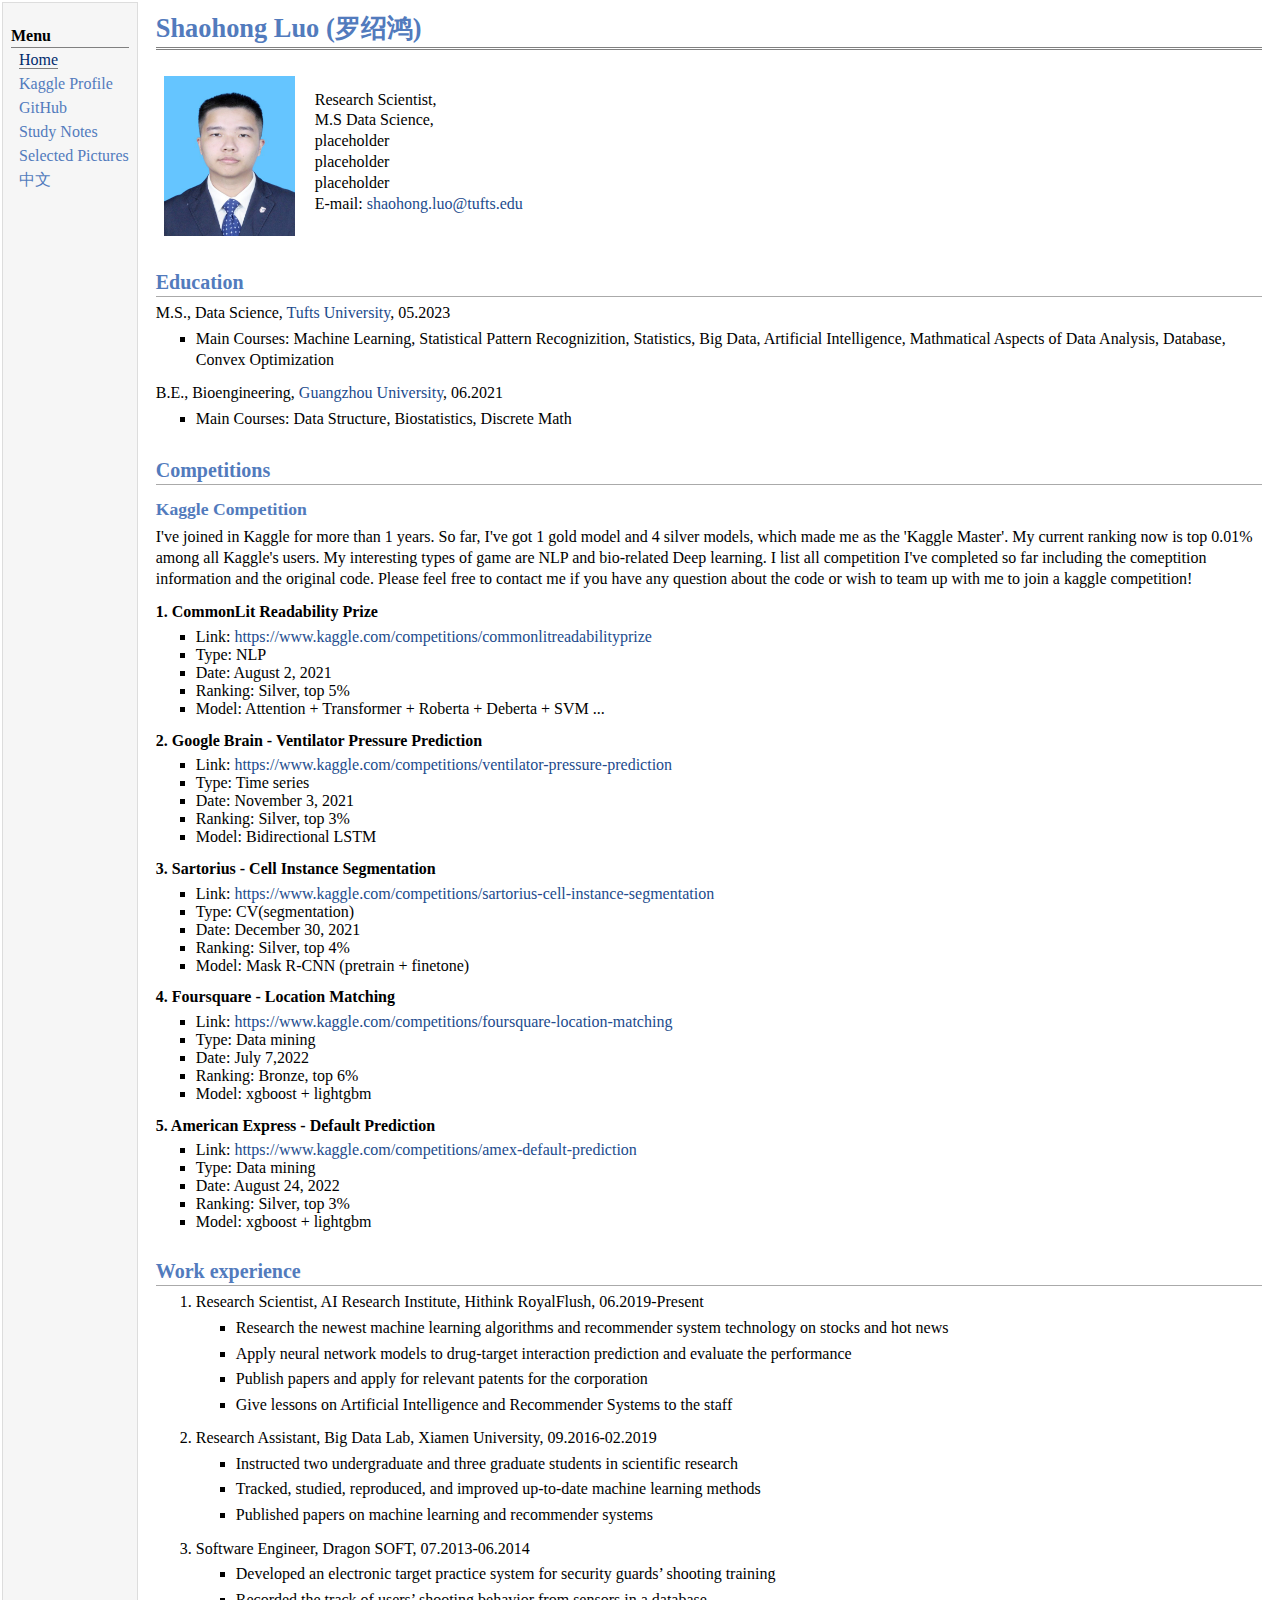
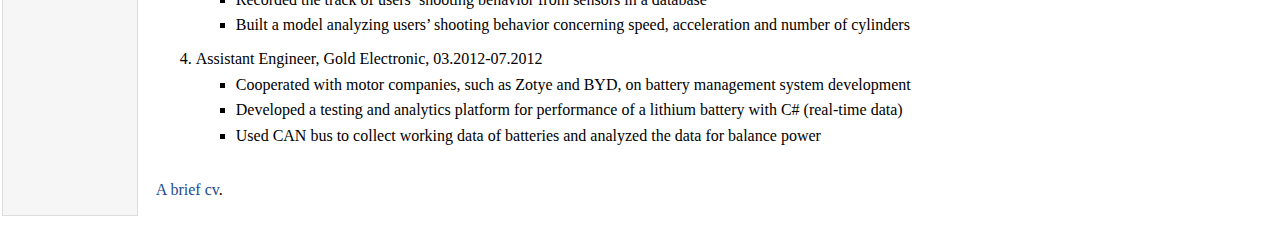
==== index.html @ 046fc767 "Update index.html" ====
<!DOCTYPE html PUBLIC "-//W3C//DTD XHTML 1.1//EN"
  "http://www.w3.org/TR/xhtml11/DTD/xhtml11.dtd">
<html xmlns="http://www.w3.org/1999/xhtml" xml:lang="en">
<head>
<meta name="generator" content="jemdoc, see http://jemdoc.jaboc.net/" />
<meta http-equiv="Content-Type" content="text/html;charset=utf-8" />
<link rel="stylesheet" href="jemdoc.css" type="text/css" />
<link rel="shortcut icon" href="favicon.ico" />
<link rel="bookmark" href="favicon.ico" type="image/x-icon"　/>
<title>Shaohong Luo (罗绍鸿)</title>
</head>
<body>
<table summary="Table for page layout." id="tlayout">
<tr valign="top">
<td id="layout-menu">
<div class="menu-category">Menu</div>
<div class="menu-item"><a href="index.html" class="current">Home</a></div>
<div class="menu-item"><a href="https://www.kaggle.com/mackellis">Kaggle Profile</a></div>
<div class="menu-item"><a href="https://github.com/Smilebear-Luo">GitHub</a></div>
<div class="menu-item"><a href="https://smilebear-luo.github.io/study notes">Study Notes</a></div>
<div class="menu-item"><a href="https://smilebear-luo.github.io/photo">Selected Pictures</a></div>
<div class="menu-item"><a href="https://smilebear-luo.github.io/chinese_version">中文</a></div>
</td>
<td id="layout-content">
<div id="toptitle">
<h1>Shaohong Luo (罗绍鸿) </h1>
</div>
<table class="imgtable"><tr><td>
<a href="https://smilebear-luo.github.io/"><img src="photos/bio.jpg" alt="alt text" width="131px" height="160px" /></a>&nbsp;</td>
<td align="left"><p>Research Scientist,<br />
M.S Data Science,<br />
placeholder <br />
placeholder <br />
placeholder <br /> 
E-mail: <a href="shaohong.luo@tufts.edu">shaohong.luo@tufts.edu</a></p>
</td></tr></table>
<h2>Education</h2>
<p>M.S., Data Science, <a href="https://www.tufts.edu/">Tufts University</a>, 05.2023</p>
<ul>
<li><p>Main Courses: Machine Learning, Statistical Pattern Recognizition, Statistics, Big Data, Artificial Intelligence, Mathmatical Aspects of Data Analysis, Database, Convex Optimization</p>
</li>
</ul>
<p>B.E., Bioengineering, <a href="http://english.gzhu.edu.cn/">Guangzhou University</a>, 06.2021</p>
<ul>
<li><p>Main Courses: Data Structure, Biostatistics, Discrete Math</p>
</li>
</ul>

<h2>Competitions</h2>
<h3>Kaggle Competition</h3>
<p> I've joined in Kaggle for more than 1 years. So far, I've got 1 gold model and 4 silver models, which made me as the 'Kaggle Master'. My current ranking now is top 0.01% among all Kaggle's users. My interesting types of game are NLP and bio-related Deep learning. I list all competition I've completed so far including the comeptition information and the original code. Please feel free to contact me if you have any question about the code or wish to team up with me to join a kaggle competition!
<p>
  
<p><strong>1. CommonLit Readability Prize</strong>  </p>
<ul>
<li>Link: <a href='https://www.kaggle.com/competitions/commonlitreadabilityprize' target='_blank' class='url'>https://www.kaggle.com/competitions/commonlitreadabilityprize</a>  </li>
<li>Type: NLP  </li>
<li>Date: August 2, 2021  </li>
<li>Ranking: Silver, top 5%  </li>
<li>Model: Attention + Transformer + Roberta + Deberta + SVM ...  </li>

</ul>
<p><strong>2. Google Brain - Ventilator Pressure Prediction</strong>  </p>
<ul>
<li>Link: <a href='https://www.kaggle.com/competitions/ventilator-pressure-prediction' target='_blank' class='url'>https://www.kaggle.com/competitions/ventilator-pressure-prediction</a>  </li>
<li>Type: Time series  </li>
<li>Date: November 3, 2021   </li>
<li>Ranking: Silver, top 3%  </li>
<li>Model: Bidirectional LSTM  </li>

</ul>
<p><strong>3. Sartorius - Cell Instance Segmentation</strong>  </p>
<ul>
<li>Link: <a href='https://www.kaggle.com/competitions/sartorius-cell-instance-segmentation' target='_blank' class='url'>https://www.kaggle.com/competitions/sartorius-cell-instance-segmentation</a>  </li>
<li>Type: CV(segmentation)  </li>
<li>Date: December 30, 2021  </li>
<li>Ranking: Silver, top 4%  </li>
<li>Model: Mask R-CNN (pretrain + finetone)  </li>

</ul>
<p><strong>4. Foursquare - Location Matching</strong>  </p>
<ul>
<li>Link: <a href='https://www.kaggle.com/competitions/foursquare-location-matching' target='_blank' class='url'>https://www.kaggle.com/competitions/foursquare-location-matching</a>  </li>
<li>Type: Data mining  </li>
<li>Date: July 7,2022  </li>
<li>Ranking: Bronze, top 6%  </li>
<li>Model: xgboost + lightgbm  </li>

</ul>
<p><strong>5. American Express - Default Prediction</strong> </p>
<ul>
<li>Link: <a href='https://www.kaggle.com/competitions/amex-default-prediction' target='_blank' class='url'>https://www.kaggle.com/competitions/amex-default-prediction</a>  </li>
<li>Type: Data mining  </li>
<li>Date: August 24, 2022  </li>
<li>Ranking: Silver, top 3%  </li>
<li>Model: xgboost + lightgbm  </li>
</ul>
  
<h2>Work experience</h2>
<ol>
<li><p>Research Scientist, AI Research Institute, Hithink RoyalFlush, 06.2019-Present</p></li>
<ul>
<li><p>Research the newest machine learning algorithms and recommender system technology on stocks and hot news</p>
</li>
<li><p>Apply neural network models to drug-target interaction prediction and evaluate the performance</p>
</li>
<li><p>Publish papers and apply for relevant patents for the corporation</p>
</li>
<li><p>Give lessons on Artificial Intelligence and Recommender Systems to the staff</p>
</li>
</ul>
<li><p>Research Assistant, Big Data Lab, Xiamen University, 09.2016-02.2019</p></li>
<ul>
<li><p>Instructed two undergraduate and three graduate students in scientific research</p>
</li>
<li><p>Tracked, studied, reproduced, and improved up-to-date machine learning methods</p>
</li>
<li><p>Published papers on machine learning and recommender systems</p>
</li>
</ul>
<li><p>Software Engineer, Dragon SOFT, 07.2013-06.2014</p></li>
<ul>
<li><p>Developed an electronic target practice system for security guards’ shooting training</p>
</li>
<li><p>Recorded the track of users’ shooting behavior from sensors in a database</p>
</li>
<li><p>Built a model analyzing users&rsquo; shooting behavior concerning speed, acceleration and number of cylinders</p>
</li>
</ul>
<li><p>Assistant Engineer, Gold Electronic, 03.2012-07.2012</p></li>
<ul>
<li><p>Cooperated with motor companies, such as Zotye and BYD, on battery management system development</p>
</li>
<li><p>Developed a testing and analytics platform for performance of a lithium battery with C# (real-time data)</p>
</li>
<li><p>Used CAN bus to collect working data of batteries and analyzed the data for balance power</p>
</li>
</ul>
</ol>
<p><br />
<a href="cv/cv.pdf">A brief cv</a>.</p>
</td>
</tr>
</table>
</body>
</html>
---- jemdoc.css ----
/* Default css file for jemdoc. */

table#tlayout {
    border: none;
    border-collapse: separate;
    background: white;
}

body {
	background: white;
	font-family: Georgia, serif;
	padding-bottom: 8px;
	margin: 0;
}

#layout-menu {
	background: #f6f6f6;
	border: 1px solid #dddddd;
	padding-top: 0.5em;
	padding-left: 8px;
	padding-right: 8px;
	font-size: 1.0em;
	width: auto;
	white-space: nowrap;
    text-align: left;
    vertical-align: top;
}

#layout-menu td {
	background: #f4f4f4;
    vertical-align: top;
}

#layout-content {
	padding-top: 0.0em;
	padding-left: 1.0em;
	padding-right: 1.0em;
    border: none;
    background: white;
    text-align: left;
    vertical-align: top;
}

#layout-menu a {
	line-height: 1.5em;
	margin-left: 0.5em;
}

tt {
    background: #ffffdd;
}

pre, tt {
	font-size: 90%;
	font-family: monaco, monospace;
}

a, a > tt {
	color: #224b8d;
	text-decoration: none;
}

a:hover {
	border-bottom: 1px gray dotted;
}

#layout-menu a.current:link, #layout-menu a.current:visited {
	color: #022b6d;
	border-bottom: 1px gray solid;
}
#layout-menu a:link, #layout-menu a:visited, #layout-menu a:hover {
	color: #527bbd;
	text-decoration: none;
}
#layout-menu a:hover {
	text-decoration: none;
}

div.menu-category {
	border-bottom: 1px solid gray;
	margin-top: 0.8em;
	padding-top: 0.2em;
	padding-bottom: 0.1em;
	font-weight: bold;
}

div.menu-item {
	padding-left: 16px;
	text-indent: -16px;
}

div#toptitle {
	padding-bottom: 0.2em;
	margin-bottom: 1.5em;
	border-bottom: 3px double gray;
}

/* Reduce space if we begin the page with a title. */
div#toptitle + h2, div#toptitle + h3 {
	margin-top: -0.7em;
}

div#subtitle {
	margin-top: 0.0em;
	margin-bottom: 0.0em;
	padding-top: 0em;
	padding-bottom: 0.1em;
}

em {
	font-style: italic;
}

strong {
	font-weight: bold;
}


h1, h2, h3 {
	color: #527bbd;
	margin-top: 0.7em;
	margin-bottom: 0.3em;
	padding-bottom: 0.2em;
	line-height: 1.0;
	padding-top: 0.5em;
	border-bottom: 1px solid #aaaaaa;
}

h1 {
	font-size: 165%;
}

h2 {
	padding-top: 0.8em;
	font-size: 125%;
}

h2 + h3 {
    padding-top: 0.2em;
}

h3 {
	font-size: 110%;
	border-bottom: none;
}

p {
	margin-top: 0.0em;
	margin-bottom: 0.8em;
	padding: 0;
	line-height: 1.3;
}

pre {
	padding: 0;
	margin: 0;
}

div#footer {
	font-size: small;
	border-top: 1px solid #c0c0c0;
	padding-top: 0.1em;
	margin-top: 4.0em;
	color: #c0c0c0;
}

div#footer a {
	color: #80a0b0;
}

div#footer-text {
	float: left;
	padding-bottom: 8px;
}

ul, ol, dl {
	margin-top: 0.2em;
	padding-top: 0;
	margin-bottom: 0.8em;
}

dt {
	margin-top: 0.5em;
	margin-bottom: 0;
}

dl {
	margin-left: 20px;
}

dd {
	color: #222222;
}

dd > *:first-child {
	margin-top: 0;
}

ul {
	list-style-position: outside;
	list-style-type: square;
}

p + ul, p + ol {
	margin-top: -0.5em;
}

li ul, li ol {
	margin-top: -0.3em;
}

ol {
	list-style-position: outside;
	list-style-type: decimal;
}

li p, dd p {
	margin-bottom: 0.3em;
}


ol ol {
	list-style-type: lower-alpha;
}

ol ol ol {
	list-style-type: lower-roman;
}

p + div.codeblock {
	margin-top: -0.6em;
}

div.codeblock, div.infoblock {
	margin-right: 0%;
	margin-top: 1.2em;
	margin-bottom: 1.3em;
}

div.blocktitle {
	font-weight: bold;
	color: #cd7b62;
	margin-top: 1.2em;
	margin-bottom: 0.1em;
}

div.blockcontent {
	border: 1px solid silver;
	padding: 0.3em 0.5em;
}

div.infoblock > div.blockcontent {
	background: #ffffee;
}

div.blockcontent p + ul, div.blockcontent p + ol {
	margin-top: 0.4em;
}

div.infoblock p {
	margin-bottom: 0em;
}

div.infoblock li p, div.infoblock dd p {
	margin-bottom: 0.5em;
}

div.infoblock p + p {
	margin-top: 0.8em;
}

div.codeblock > div.blockcontent {
	background: #f6f6f6;
}

span.pycommand {
	color: #000070;
}

span.statement {
	color: #008800;
}
span.builtin {
	color: #000088;
}
span.special {
	color: #990000;
}
span.operator {
	color: #880000;
}
span.error {
	color: #aa0000;
}
span.comment, span.comment > *, span.string, span.string > * {
	color: #606060;
}

@media print {
	#layout-menu { display: none; }
}

#fwtitle {
	margin: 2px;
}

#fwtitle #toptitle {
	padding-left: 0.5em;
	margin-bottom: 0.5em;
}

#layout-content h1:first-child, #layout-content h2:first-child, #layout-content h3:first-child {
	margin-top: -0.7em;
}

div#toptitle h1, #layout-content div#toptitle h1 {
	margin-bottom: 0.0em;
	padding-bottom: 0.1em;
	padding-top: 0;
	margin-top: 0.5em;
	border-bottom: none;
}

img.eq {
	padding: 0;
	padding-left: 0.1em;
	padding-right: 0.1em;
	margin: 0;
}

img.eqwl {
	padding-left: 2em;
	padding-top: 0.6em;
	padding-bottom: 0.2em;
	margin: 0;
}

table {
    border: 2px solid black;
    border-collapse: collapse;
}

td {
    padding: 2px;
    padding-left: 0.5em;
    padding-right: 0.5em;
    text-align: center;
    border: 1px solid gray;
}

table + table {
    margin-top: 1em;
}

tr.heading {
    font-weight: bold;
    border-bottom: 2px solid black;
}

img {
    border: none;
}

table.imgtable, table.imgtable td {
    border: none;
    text-align: left;
}
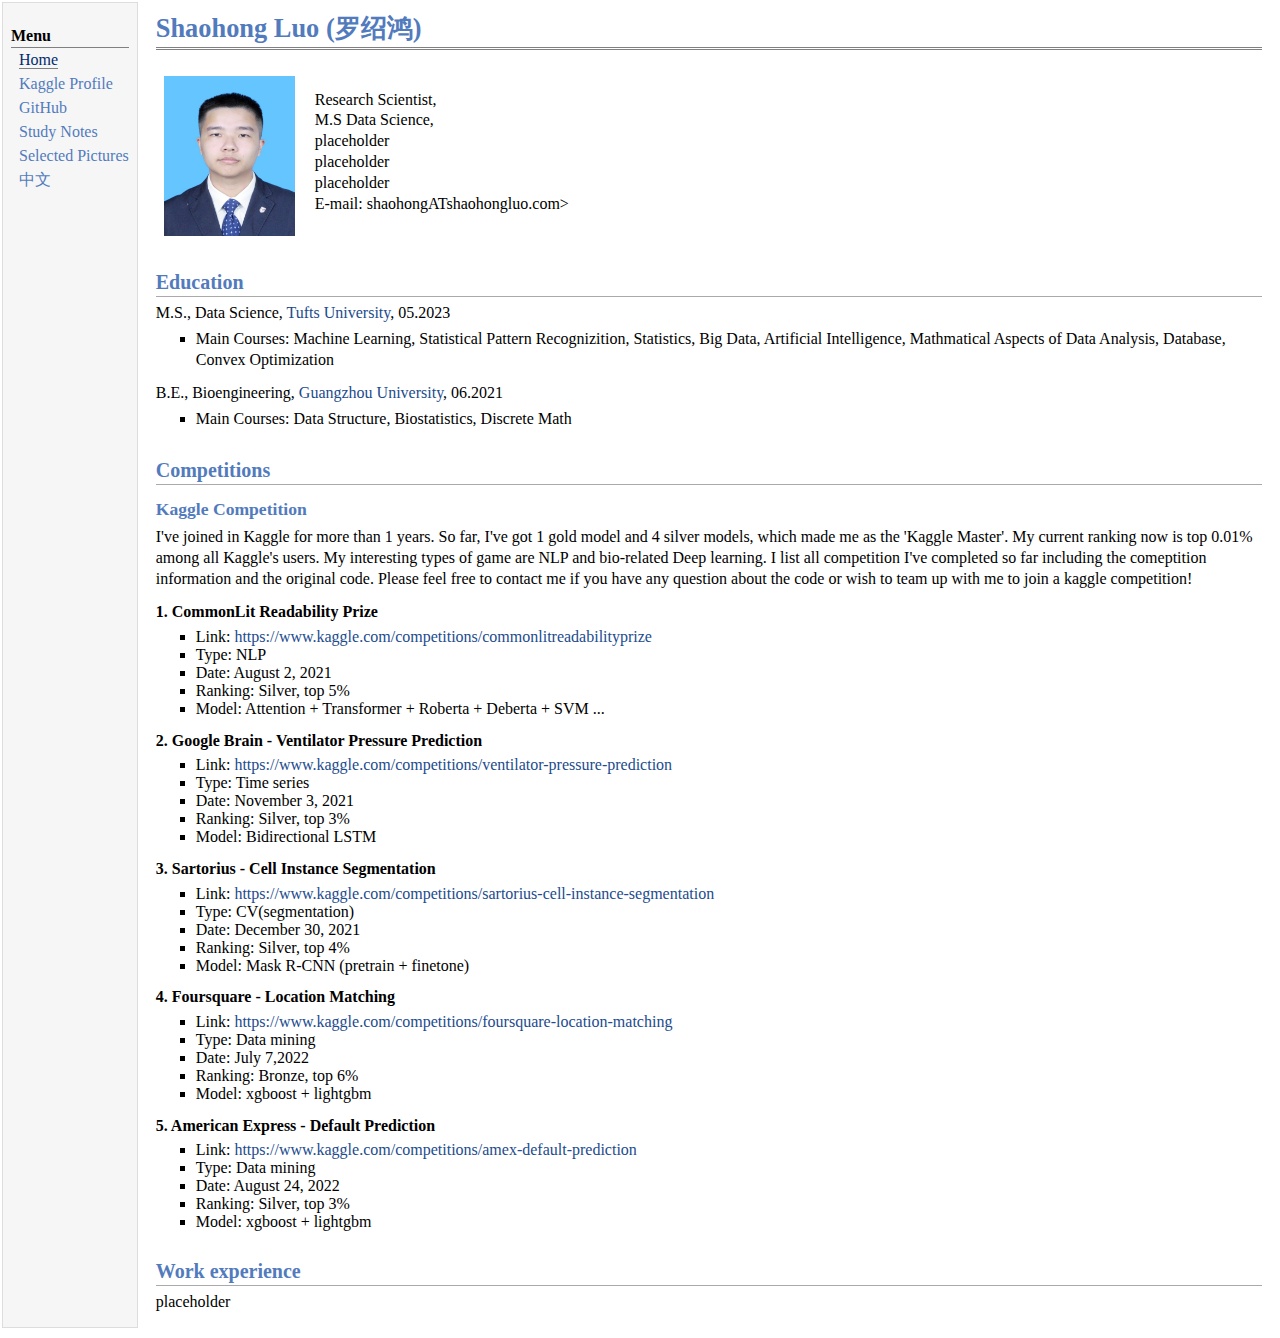
==== commit 4096a9fd: "Add files via upload" ====
--- a/index.html
+++ b/index.html
@@ -1,6 +1,6 @@
 <!DOCTYPE html PUBLIC "-//W3C//DTD XHTML 1.1//EN"
   "http://www.w3.org/TR/xhtml11/DTD/xhtml11.dtd">
-<html xmlns="http://www.w3.org/1999/xhtml" xml:lang="en">
+
 <head>
 <meta name="generator" content="jemdoc, see http://jemdoc.jaboc.net/" />
 <meta http-equiv="Content-Type" content="text/html;charset=utf-8" />
@@ -17,7 +17,7 @@
 <div class="menu-item"><a href="index.html" class="current">Home</a></div>
 <div class="menu-item"><a href="https://www.kaggle.com/mackellis">Kaggle Profile</a></div>
 <div class="menu-item"><a href="https://github.com/Smilebear-Luo">GitHub</a></div>
-<div class="menu-item"><a href="https://smilebear-luo.github.io/study notes">Study Notes</a></div>
+<div class="menu-item"><a href="https://smilebear-luo.github.io/notes">Study Notes</a></div>
 <div class="menu-item"><a href="https://smilebear-luo.github.io/photo">Selected Pictures</a></div>
 <div class="menu-item"><a href="https://smilebear-luo.github.io/chinese_version">中文</a></div>
 </td>
@@ -32,7 +32,7 @@
 placeholder <br />
 placeholder <br />
 placeholder <br /> 
-E-mail: <a href="shaohong.luo@tufts.edu">shaohong.luo@tufts.edu</a></p>
+E-mail: shaohongATshaohongluo.com>
 </td></tr></table>
 <h2>Education</h2>
 <p>M.S., Data Science, <a href="https://www.tufts.edu/">Tufts University</a>, 05.2023</p>
@@ -97,50 +97,9 @@
 </ul>
   
 <h2>Work experience</h2>
-<ol>
-<li><p>Research Scientist, AI Research Institute, Hithink RoyalFlush, 06.2019-Present</p></li>
-<ul>
-<li><p>Research the newest machine learning algorithms and recommender system technology on stocks and hot news</p>
-</li>
-<li><p>Apply neural network models to drug-target interaction prediction and evaluate the performance</p>
-</li>
-<li><p>Publish papers and apply for relevant patents for the corporation</p>
-</li>
-<li><p>Give lessons on Artificial Intelligence and Recommender Systems to the staff</p>
-</li>
-</ul>
-<li><p>Research Assistant, Big Data Lab, Xiamen University, 09.2016-02.2019</p></li>
-<ul>
-<li><p>Instructed two undergraduate and three graduate students in scientific research</p>
-</li>
-<li><p>Tracked, studied, reproduced, and improved up-to-date machine learning methods</p>
-</li>
-<li><p>Published papers on machine learning and recommender systems</p>
-</li>
-</ul>
-<li><p>Software Engineer, Dragon SOFT, 07.2013-06.2014</p></li>
-<ul>
-<li><p>Developed an electronic target practice system for security guards’ shooting training</p>
-</li>
-<li><p>Recorded the track of users’ shooting behavior from sensors in a database</p>
-</li>
-<li><p>Built a model analyzing users&rsquo; shooting behavior concerning speed, acceleration and number of cylinders</p>
-</li>
-</ul>
-<li><p>Assistant Engineer, Gold Electronic, 03.2012-07.2012</p></li>
-<ul>
-<li><p>Cooperated with motor companies, such as Zotye and BYD, on battery management system development</p>
-</li>
-<li><p>Developed a testing and analytics platform for performance of a lithium battery with C# (real-time data)</p>
-</li>
-<li><p>Used CAN bus to collect working data of batteries and analyzed the data for balance power</p>
-</li>
-</ul>
-</ol>
-<p><br />
-<a href="cv/cv.pdf">A brief cv</a>.</p>
-</td>
-</tr>
-</table>
+<p>
+placeholder
+</p>
+
 </body>
 </html>
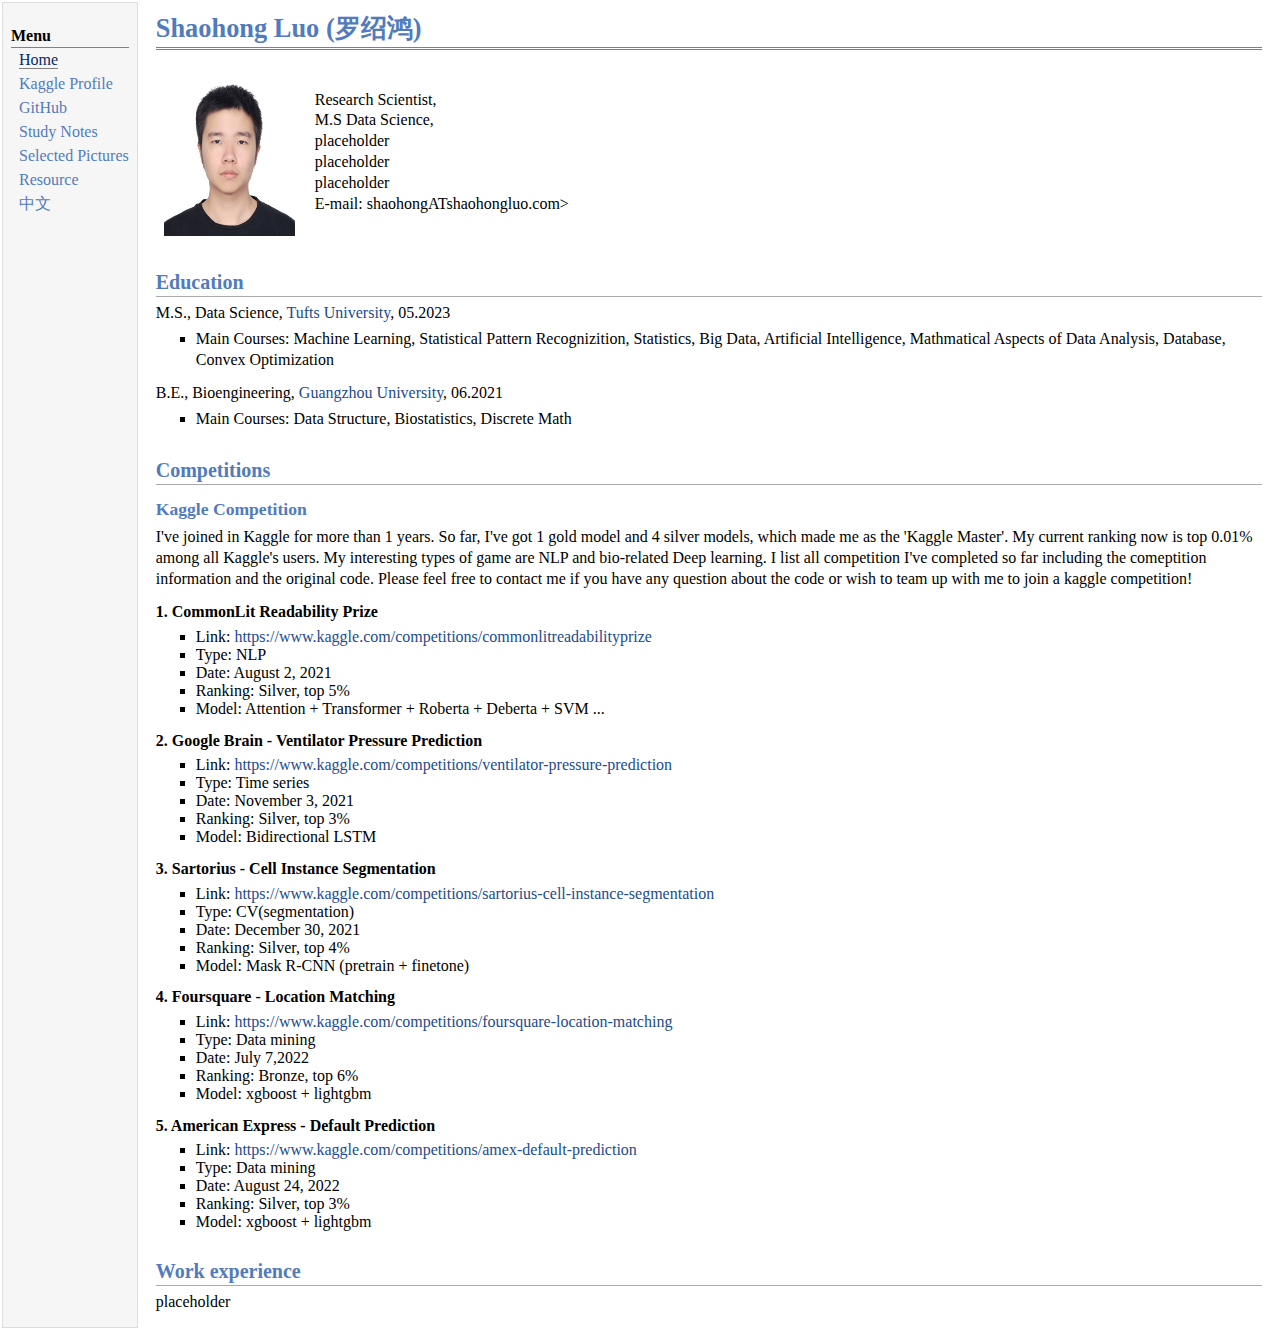
==== commit 792d6d8c: "Add files via upload" ====
--- a/index.html
+++ b/index.html
@@ -17,8 +17,9 @@
 <div class="menu-item"><a href="index.html" class="current">Home</a></div>
 <div class="menu-item"><a href="https://www.kaggle.com/mackellis">Kaggle Profile</a></div>
 <div class="menu-item"><a href="https://github.com/Smilebear-Luo">GitHub</a></div>
-<div class="menu-item"><a href="https://smilebear-luo.github.io/notes">Study Notes</a></div>
-<div class="menu-item"><a href="https://smilebear-luo.github.io/photo">Selected Pictures</a></div>
+<div class="menu-item"><a href="https://smilebear-luo.github.io/study notes">Study Notes</a></div>
+<div class="menu-item"><a href="https://smilebear-luo.github.io/selected_pictures">Selected Pictures</a></div>
+<div class="menu-item"><a href="https://smilebear-luo.github.io/Resource">Resource</a></div>
 <div class="menu-item"><a href="https://smilebear-luo.github.io/chinese_version">中文</a></div>
 </td>
 <td id="layout-content">
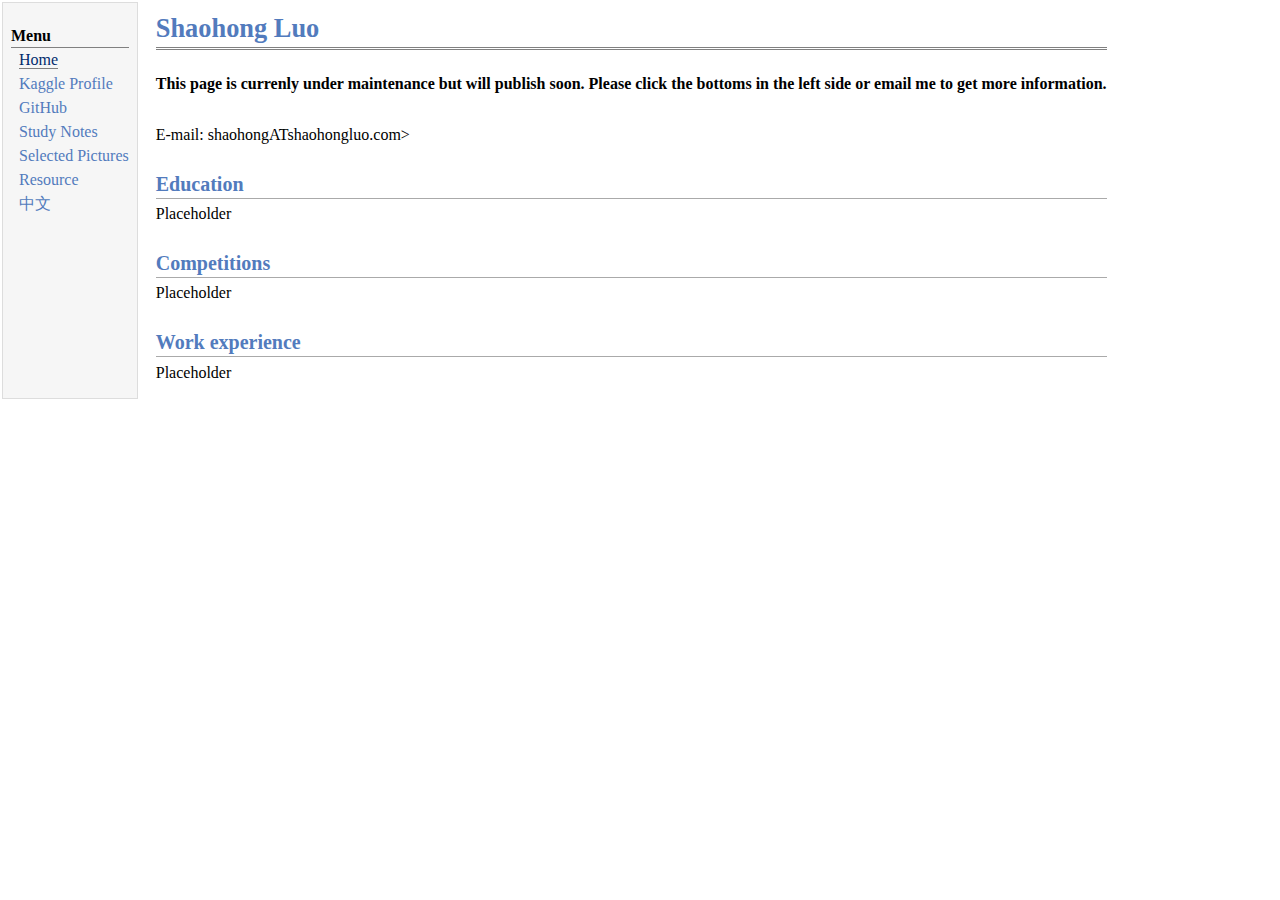
==== commit 9919260e: "Add files via upload" ====
--- a/index.html
+++ b/index.html
@@ -7,7 +7,7 @@
 <link rel="stylesheet" href="jemdoc.css" type="text/css" />
 <link rel="shortcut icon" href="favicon.ico" />
 <link rel="bookmark" href="favicon.ico" type="image/x-icon"　/>
-<title>Shaohong Luo (罗绍鸿)</title>
+<title>Shaohong Luo's personal website</title>
 </head>
 <body>
 <table summary="Table for page layout." id="tlayout">
@@ -17,89 +17,29 @@
 <div class="menu-item"><a href="index.html" class="current">Home</a></div>
 <div class="menu-item"><a href="https://www.kaggle.com/mackellis">Kaggle Profile</a></div>
 <div class="menu-item"><a href="https://github.com/Smilebear-Luo">GitHub</a></div>
-<div class="menu-item"><a href="https://smilebear-luo.github.io/study notes">Study Notes</a></div>
-<div class="menu-item"><a href="https://smilebear-luo.github.io/selected_pictures">Selected Pictures</a></div>
+<div class="menu-item"><a href="https://smilebear-luo.github.io/notes">Study Notes</a></div>
+<div class="menu-item"><a href="https://smilebear-luo.github.io/photo">Selected Pictures</a></div>
 <div class="menu-item"><a href="https://smilebear-luo.github.io/Resource">Resource</a></div>
 <div class="menu-item"><a href="https://smilebear-luo.github.io/chinese_version">中文</a></div>
 </td>
 <td id="layout-content">
 <div id="toptitle">
-<h1>Shaohong Luo (罗绍鸿) </h1>
+<h1>Shaohong Luo</h1>
 </div>
-<table class="imgtable"><tr><td>
-<a href="https://smilebear-luo.github.io/"><img src="photos/bio.jpg" alt="alt text" width="131px" height="160px" /></a>&nbsp;</td>
-<td align="left"><p>Research Scientist,<br />
-M.S Data Science,<br />
-placeholder <br />
-placeholder <br />
-placeholder <br /> 
+
+
+<p><strong>This page is currenly under maintenance but will publish soon. Please click the bottoms in the left side or email me to get more information.</strong></p><br />
 E-mail: shaohongATshaohongluo.com>
-</td></tr></table>
+
 <h2>Education</h2>
-<p>M.S., Data Science, <a href="https://www.tufts.edu/">Tufts University</a>, 05.2023</p>
-<ul>
-<li><p>Main Courses: Machine Learning, Statistical Pattern Recognizition, Statistics, Big Data, Artificial Intelligence, Mathmatical Aspects of Data Analysis, Database, Convex Optimization</p>
-</li>
-</ul>
-<p>B.E., Bioengineering, <a href="http://english.gzhu.edu.cn/">Guangzhou University</a>, 06.2021</p>
-<ul>
-<li><p>Main Courses: Data Structure, Biostatistics, Discrete Math</p>
-</li>
-</ul>
+Placeholder
 
 <h2>Competitions</h2>
-<h3>Kaggle Competition</h3>
-<p> I've joined in Kaggle for more than 1 years. So far, I've got 1 gold model and 4 silver models, which made me as the 'Kaggle Master'. My current ranking now is top 0.01% among all Kaggle's users. My interesting types of game are NLP and bio-related Deep learning. I list all competition I've completed so far including the comeptition information and the original code. Please feel free to contact me if you have any question about the code or wish to team up with me to join a kaggle competition!
-<p>
-  
-<p><strong>1. CommonLit Readability Prize</strong>  </p>
-<ul>
-<li>Link: <a href='https://www.kaggle.com/competitions/commonlitreadabilityprize' target='_blank' class='url'>https://www.kaggle.com/competitions/commonlitreadabilityprize</a>  </li>
-<li>Type: NLP  </li>
-<li>Date: August 2, 2021  </li>
-<li>Ranking: Silver, top 5%  </li>
-<li>Model: Attention + Transformer + Roberta + Deberta + SVM ...  </li>
-
-</ul>
-<p><strong>2. Google Brain - Ventilator Pressure Prediction</strong>  </p>
-<ul>
-<li>Link: <a href='https://www.kaggle.com/competitions/ventilator-pressure-prediction' target='_blank' class='url'>https://www.kaggle.com/competitions/ventilator-pressure-prediction</a>  </li>
-<li>Type: Time series  </li>
-<li>Date: November 3, 2021   </li>
-<li>Ranking: Silver, top 3%  </li>
-<li>Model: Bidirectional LSTM  </li>
-
-</ul>
-<p><strong>3. Sartorius - Cell Instance Segmentation</strong>  </p>
-<ul>
-<li>Link: <a href='https://www.kaggle.com/competitions/sartorius-cell-instance-segmentation' target='_blank' class='url'>https://www.kaggle.com/competitions/sartorius-cell-instance-segmentation</a>  </li>
-<li>Type: CV(segmentation)  </li>
-<li>Date: December 30, 2021  </li>
-<li>Ranking: Silver, top 4%  </li>
-<li>Model: Mask R-CNN (pretrain + finetone)  </li>
-
-</ul>
-<p><strong>4. Foursquare - Location Matching</strong>  </p>
-<ul>
-<li>Link: <a href='https://www.kaggle.com/competitions/foursquare-location-matching' target='_blank' class='url'>https://www.kaggle.com/competitions/foursquare-location-matching</a>  </li>
-<li>Type: Data mining  </li>
-<li>Date: July 7,2022  </li>
-<li>Ranking: Bronze, top 6%  </li>
-<li>Model: xgboost + lightgbm  </li>
-
-</ul>
-<p><strong>5. American Express - Default Prediction</strong> </p>
-<ul>
-<li>Link: <a href='https://www.kaggle.com/competitions/amex-default-prediction' target='_blank' class='url'>https://www.kaggle.com/competitions/amex-default-prediction</a>  </li>
-<li>Type: Data mining  </li>
-<li>Date: August 24, 2022  </li>
-<li>Ranking: Silver, top 3%  </li>
-<li>Model: xgboost + lightgbm  </li>
-</ul>
+Placeholder
   
 <h2>Work experience</h2>
 <p>
-placeholder
+Placeholder
 </p>
 
 </body>
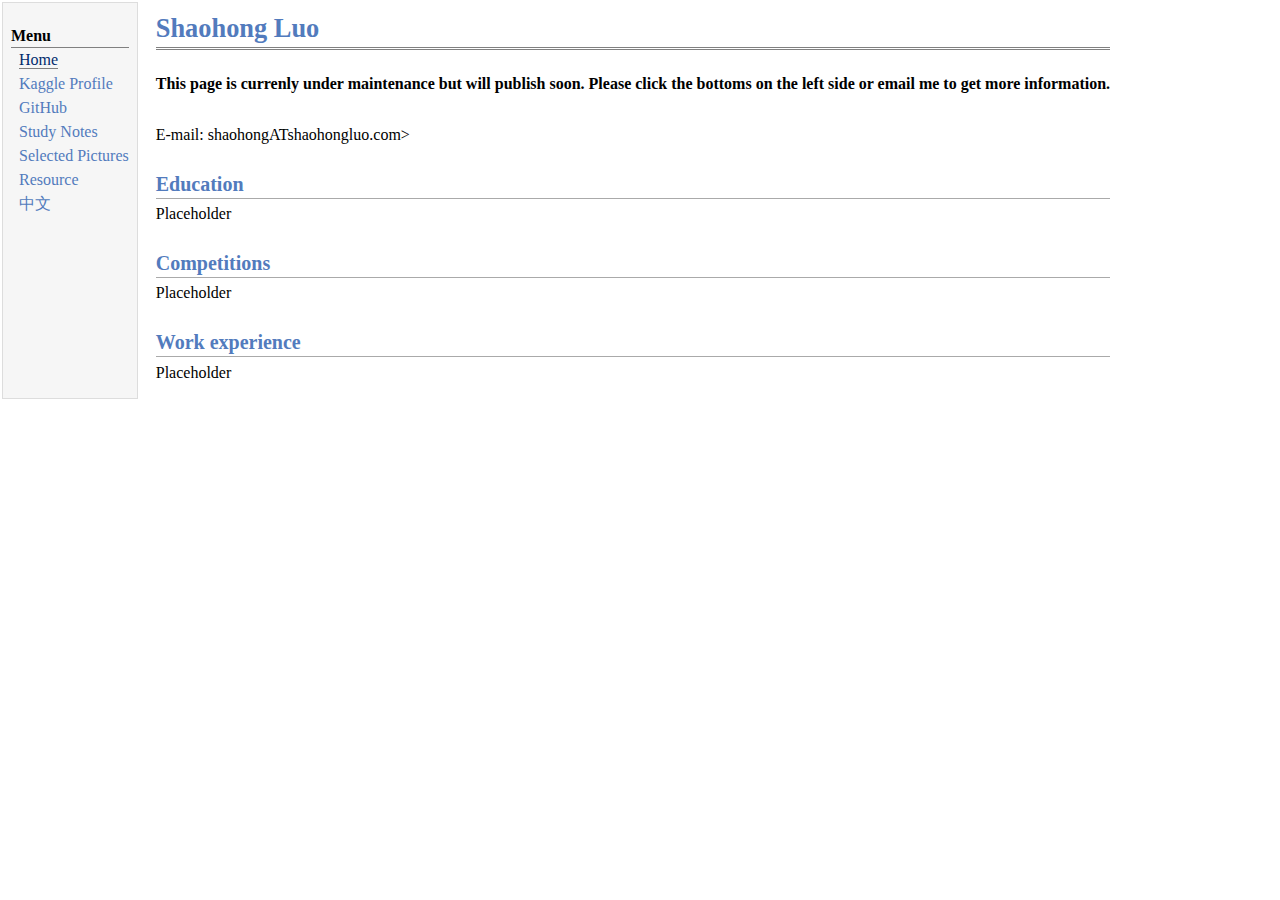
==== commit 7fe3b951: "Update index.html" ====
--- a/index.html
+++ b/index.html
@@ -28,7 +28,7 @@
 </div>
 
 
-<p><strong>This page is currenly under maintenance but will publish soon. Please click the bottoms in the left side or email me to get more information.</strong></p><br />
+<p><strong>This page is currenly under maintenance but will publish soon. Please click the bottoms on the left side or email me to get more information.</strong></p><br />
 E-mail: shaohongATshaohongluo.com>
 
 <h2>Education</h2>
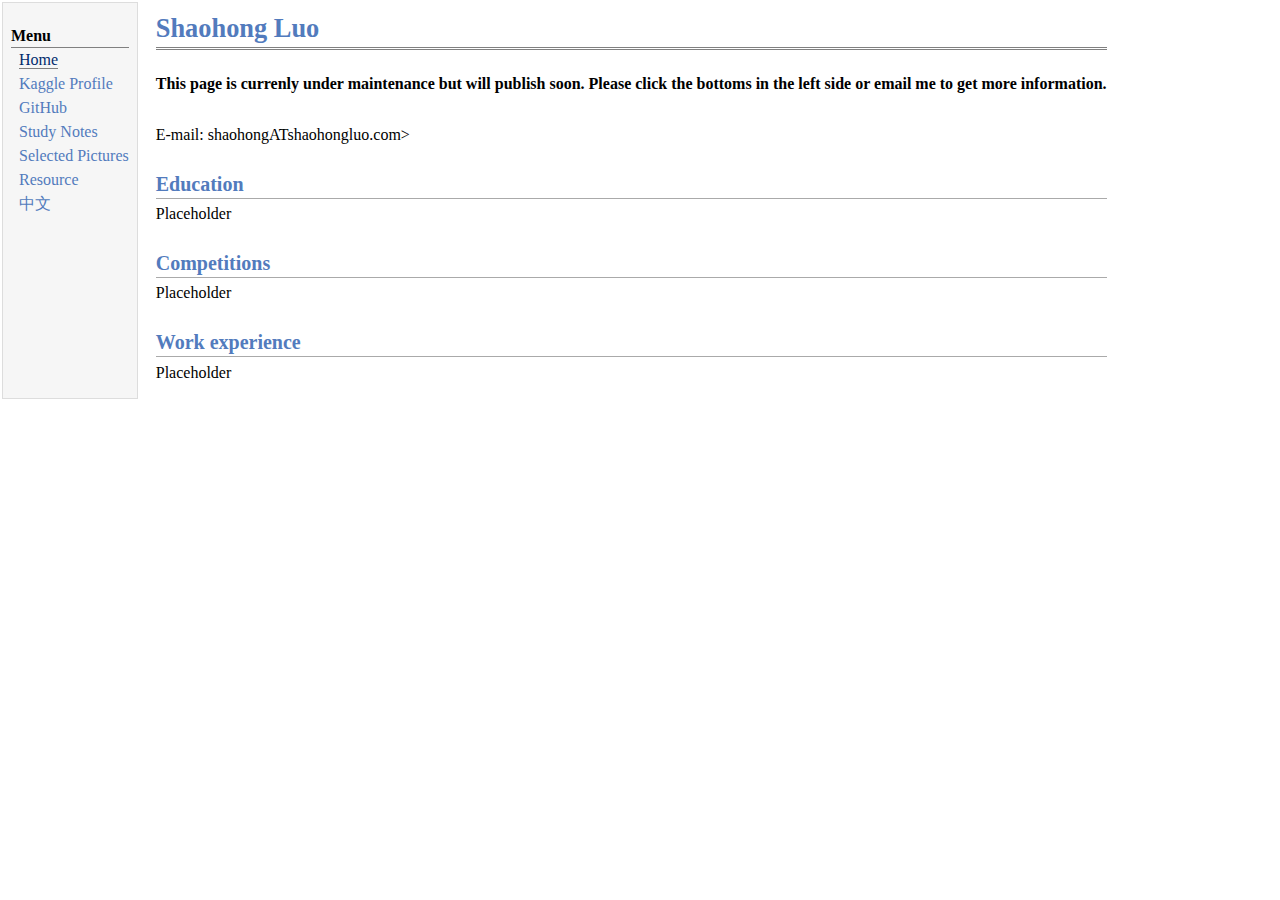
==== commit a81cfe5c: "Add files via upload" ====
--- a/index.html
+++ b/index.html
@@ -28,7 +28,7 @@
 </div>
 
 
-<p><strong>This page is currenly under maintenance but will publish soon. Please click the bottoms on the left side or email me to get more information.</strong></p><br />
+<p><strong>This page is currenly under maintenance but will publish soon. Please click the bottoms in the left side or email me to get more information.</strong></p><br />
 E-mail: shaohongATshaohongluo.com>
 
 <h2>Education</h2>
